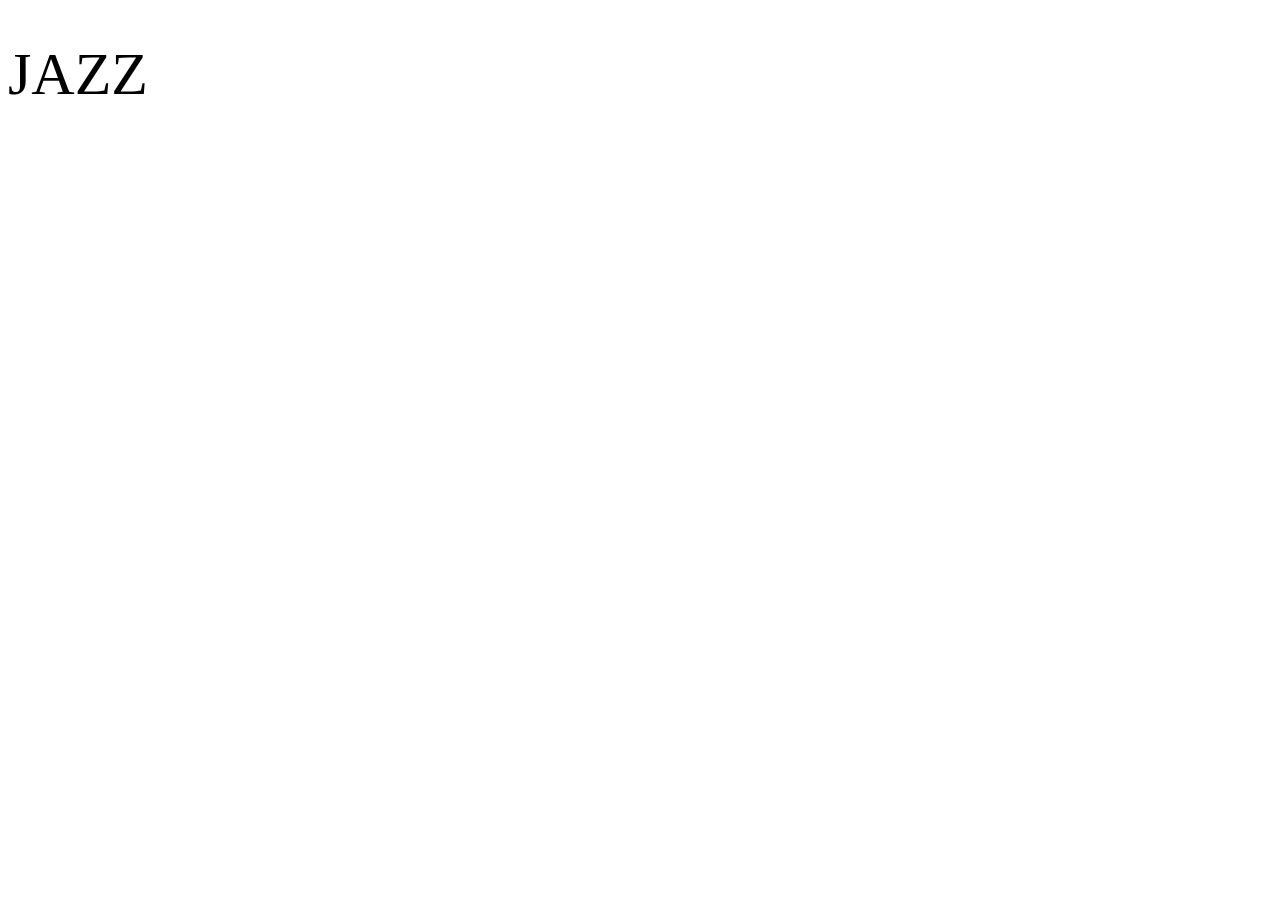
==== index.html @ 22d98392 "font test and css root" ====
<!doctype html>
<html lang="en">
<head>
    <meta charset="UTF-8">
    <meta name="viewport"
          content="width=device-width, user-scalable=no, initial-scale=1.0, maximum-scale=1.0, minimum-scale=1.0">
    <meta http-equiv="X-UA-Compatible" content="ie=edge">
    <link href="https://fonts.googleapis.com/css?family=Elsie|Elsie+Swash+Caps|Montserrat" rel="stylesheet">
    <link rel="stylesheet" href="css/style.css">
    <title>Home Page</title>
</head>
<body>
    <h1>JAZZ</h1>

<script src=""></script>
</body>
</html>
---- css/style.css ----
/***  ROOT  ***/
:root {
    /* Colors */
    --accent-color-dark-yellow: #bfa14f;
    --accent-color-purple: #642869;
    --accent-color-light-grey: #f3f3f3;
    --accent-color-dark-grey: #464869;
    --accent-color-black: #161622;
    /* Typefaces */
    --display-font: 'CHICAGO moonshine demo', cursive;
    --title-font: 'Elsie','Elsie Swash Caps', cursive;
    --text-font: 'Montserrat', sans-serif;
    --src: url(../fonts/chicagomoonshinedemo-Regular.ttf),
}

h1{
    font-family:  var(--display-font);
    font-size: 60px;
    font-weight: 100;
}
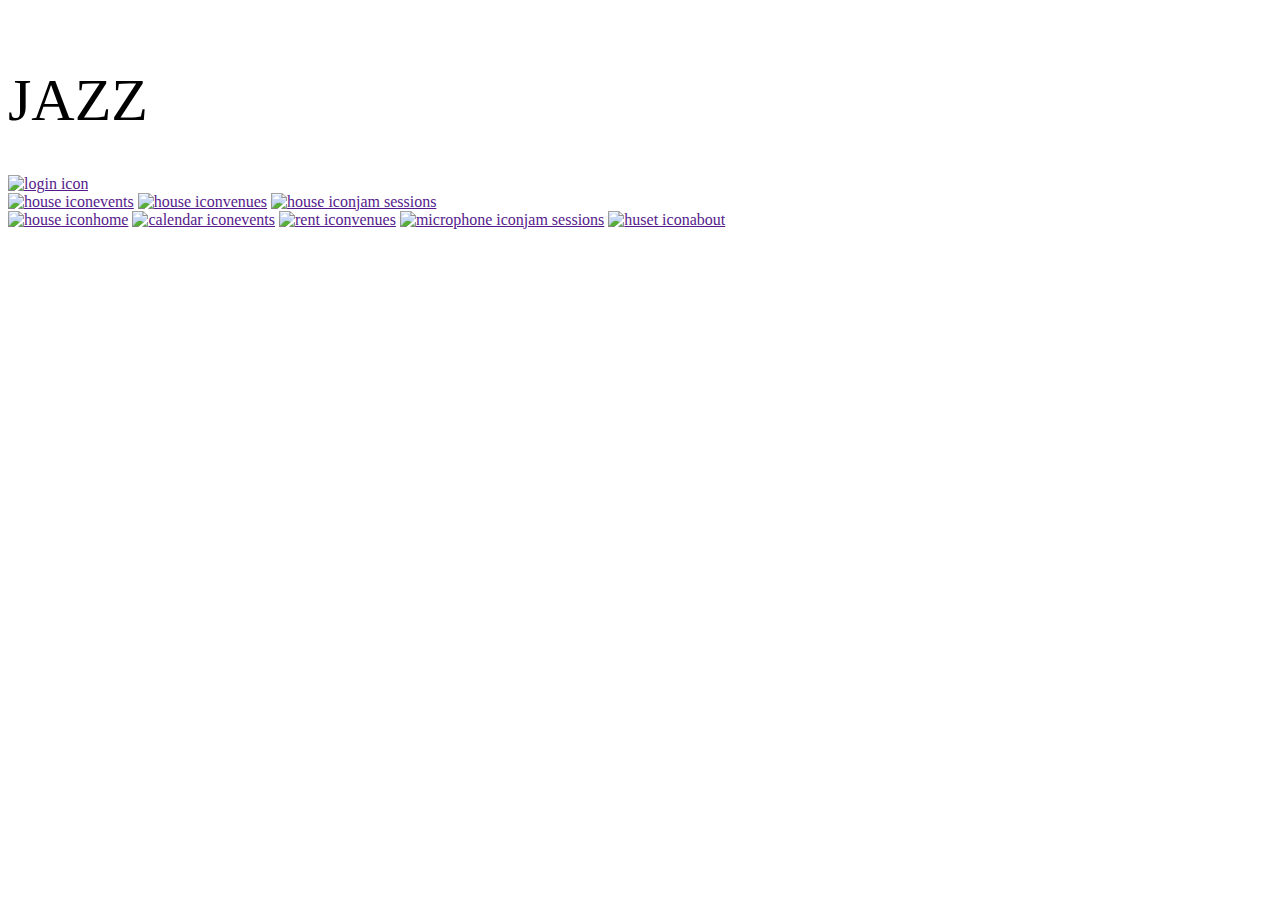
==== commit 114d4a26: "home html and color css" ====
--- a/index.html
+++ b/index.html
@@ -10,8 +10,26 @@
     <title>Home Page</title>
 </head>
 <body>
-    <h1>JAZZ</h1>
-
+    <header>
+        <img src="">
+        <img src="">
+        <h1>JAZZ</h1>
+        <a href=""><img src="" alt="login icon"></a>
+    </header>
+    <main>
+        <a href=""><img src="" alt="house icon">events</a>
+        <a href=""><img src="" alt="house icon">venues</a>
+        <a href=""><img src="" alt="house icon">jam sessions</a>
+    </main>
+    <aside>
+        <nav>
+            <a href=""><img src="" alt="house icon">home</a>
+            <a href=""><img src="" alt="calendar icon">events</a>
+            <a href=""><img src="" alt="rent icon">venues</a>
+            <a href=""><img src="" alt="microphone icon">jam sessions</a>
+            <a href=""><img src="" alt="huset icon">about</a>
+        </nav>
+    </aside>
 <script src=""></script>
 </body>
 </html>--- a/css/style.css
+++ b/css/style.css
@@ -1,11 +1,12 @@
 /***  ROOT  ***/
 :root {
     /* Colors */
-    --accent-color-dark-yellow: #bfa14f;
-    --accent-color-purple: #642869;
-    --accent-color-light-grey: #f3f3f3;
-    --accent-color-dark-grey: #464869;
-    --accent-color-black: #161622;
+    --accent-color-brass: #bfa14f;
+    --accent-color-vanila: #d8d1c1;
+    --accent-color-peacock: #4b7174;
+    --accent-color-dark-blue: #211e3d;
+    --accent-color-cream: #efe9dc;
+    --
     /* Typefaces */
     --display-font: 'CHICAGO moonshine demo', cursive;
     --title-font: 'Elsie','Elsie Swash Caps', cursive;
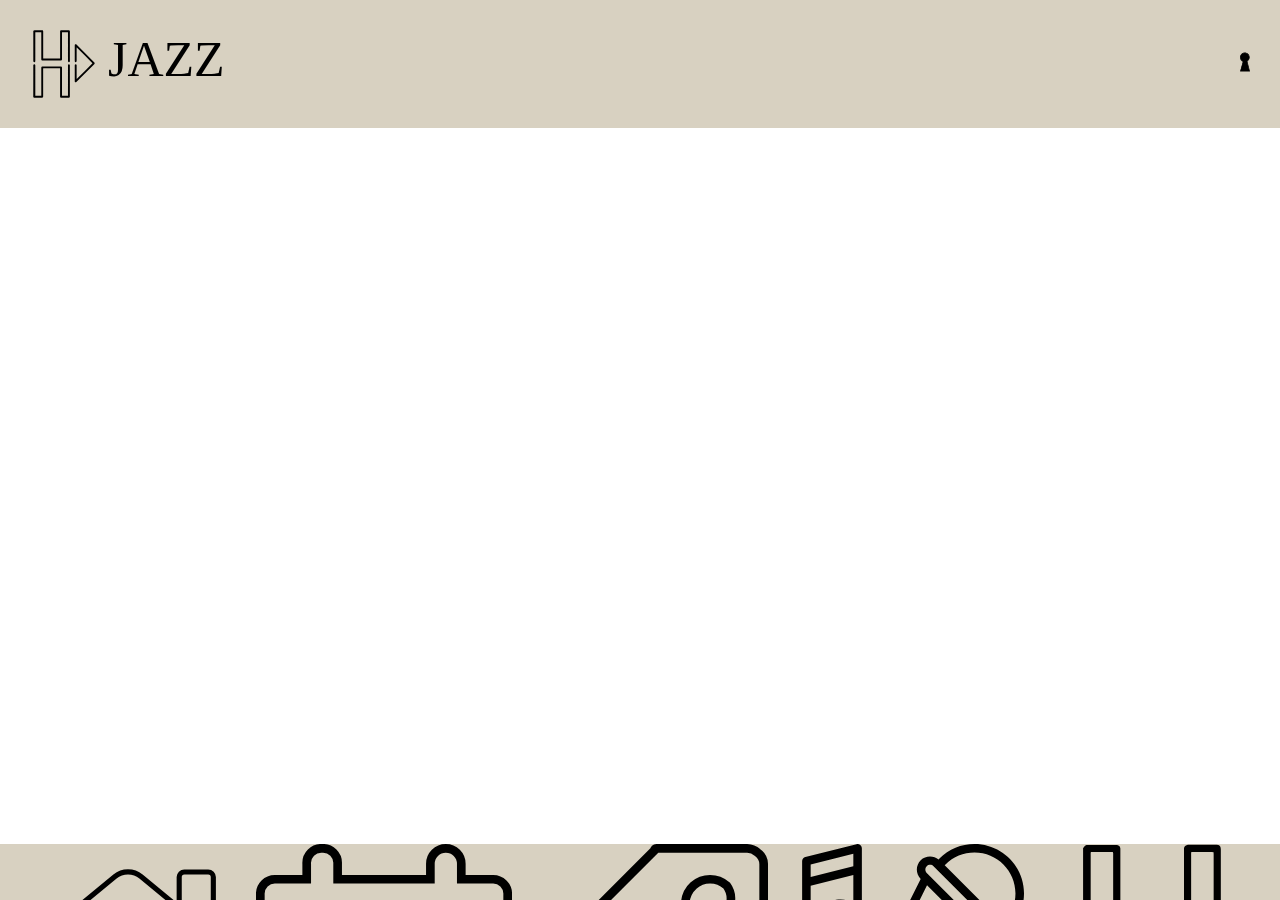
==== commit d1bd194a: "header homepage" ====
--- a/index.html
+++ b/index.html
@@ -11,10 +11,9 @@
 </head>
 <body>
     <header>
-        <img src="">
-        <img src="">
+        <img class="huset-h" src="images/huset-h-arrow-logo.svg" alt="huset H">
         <h1>JAZZ</h1>
-        <a href=""><img src="" alt="login icon"></a>
+        <a class="login-icon" href=""><img src="images/black-keyhole.svg" alt="login icon"></a>
     </header>
     <main>
         <a href=""><img src="" alt="house icon">events</a>
@@ -23,11 +22,11 @@
     </main>
     <aside>
         <nav>
-            <a href=""><img src="" alt="house icon">home</a>
-            <a href=""><img src="" alt="calendar icon">events</a>
-            <a href=""><img src="" alt="rent icon">venues</a>
-            <a href=""><img src="" alt="microphone icon">jam sessions</a>
-            <a href=""><img src="" alt="huset icon">about</a>
+            <a href=""><img src="images/home.svg" alt="house icon">home</a>
+            <a href=""><img src="images/calendar.svg" alt="calendar icon">events</a>
+            <a href=""><img src="images/price.svg" alt="rent icon">venues</a>
+            <a href=""><img src="images/jam.svg" alt="microphone icon">jam sessions</a>
+            <a href=""><img src="images/huset-h-logo.svg" alt="huset icon">about</a>
         </nav>
     </aside>
 <script src=""></script>
--- a/css/style.css
+++ b/css/style.css
@@ -6,7 +6,7 @@
     --accent-color-peacock: #4b7174;
     --accent-color-dark-blue: #211e3d;
     --accent-color-cream: #efe9dc;
-    --
+    --accent-color-black: #000000;
     /* Typefaces */
     --display-font: 'CHICAGO moonshine demo', cursive;
     --title-font: 'Elsie','Elsie Swash Caps', cursive;
@@ -14,8 +14,56 @@
     --src: url(../fonts/chicagomoonshinedemo-Regular.ttf),
 }
 
-h1{
+/*** general style ***/
+* {
+    box-sizing: border-box;
+    width: 100%;
+    margin: 0;
+}
+
+/*** HEADER HOMEPAGE***/
+header{
+    display:grid;
+    grid-template-columns: auto 1fr auto;
+    height: 128px;
+    background-color: var(--accent-color-vanila);
+    position: fixed;
+}
+header .huset-h{
+    grid-column: 1/2;
+    height: 68px;
+    width: 68px;
+    align-self: center;
+    margin: 0 0 0 30px;
+}
+header h1{
+    grid-column: 2/3;
     font-family:  var(--display-font);
-    font-size: 60px;
+    font-size: 50px;
     font-weight: 100;
+    align-self: center;
+    padding: 0 10px 10px 10px;
+}
+header .login-icon{
+    grid-column: 3/4;
+    align-self: center;
+    padding: 0 30px 0 20px;
+}
+header .login-icon img{
+    height: 20px;
+    width: 10px;
+}
+/*** MAIN HOMEPAGE***/
+
+
+/*** ASIDE HOMEPAGE***/
+aside{
+    bottom: 0;
+    position: fixed;
+    background-color: var(--accent-color-vanila);
+    height: 56px;
+}
+nav{
+    display: grid;
+    grid-template-columns: repeat(5 , 1fr);
 }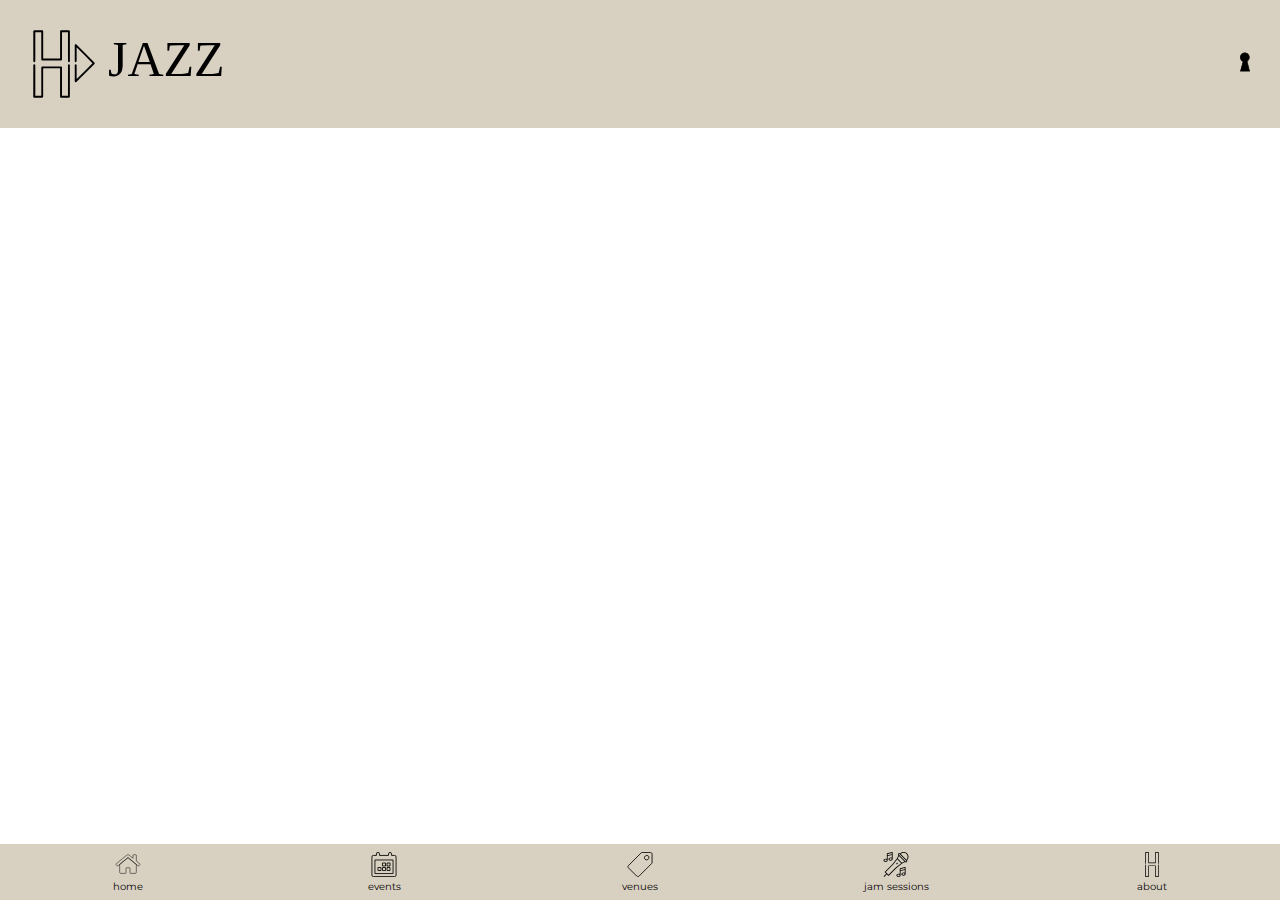
==== commit 8cad40c7: "menu app in all html" ====
--- a/index.html
+++ b/index.html
@@ -22,11 +22,11 @@
     </main>
     <aside>
         <nav>
-            <a href=""><img src="images/home.svg" alt="house icon">home</a>
-            <a href=""><img src="images/calendar.svg" alt="calendar icon">events</a>
-            <a href=""><img src="images/price.svg" alt="rent icon">venues</a>
-            <a href=""><img src="images/jam.svg" alt="microphone icon">jam sessions</a>
-            <a href=""><img src="images/huset-h-logo.svg" alt="huset icon">about</a>
+            <a href="index.html"><img src="images/home.svg" alt="house icon">home</a>
+            <a href="events.html"><img src="images/calendar.svg" alt="calendar icon">events</a>
+            <a href="venues.html"><img src="images/price.svg" alt="rent icon">venues</a>
+            <a href="jam.html"><img src="images/jam.svg" alt="microphone icon">jam sessions</a>
+            <a href="about.html"><img src="images/huset-h-logo.svg" alt="huset icon">about</a>
         </nav>
     </aside>
 <script src=""></script>
--- a/css/style.css
+++ b/css/style.css
@@ -11,7 +11,8 @@
     --display-font: 'CHICAGO moonshine demo', cursive;
     --title-font: 'Elsie','Elsie Swash Caps', cursive;
     --text-font: 'Montserrat', sans-serif;
-    --src: url(../fonts/chicagomoonshinedemo-Regular.ttf),
+    --src: url(../fonts/chicagomoonshinedemo-Regular.ttf);
+    --font-size-small: 10px;
 }
 
 /*** general style ***/
@@ -66,4 +67,15 @@
 nav{
     display: grid;
     grid-template-columns: repeat(5 , 1fr);
+    margin: 8px 0 8px 0;
+}
+nav a img{
+    height: 25px;
+}
+nav a{
+    text-decoration: none;
+    font-family: var(--text-font);
+    color: var(--accent-color-black);
+    font-size: var(--font-size-small);
+    text-align: center;
 }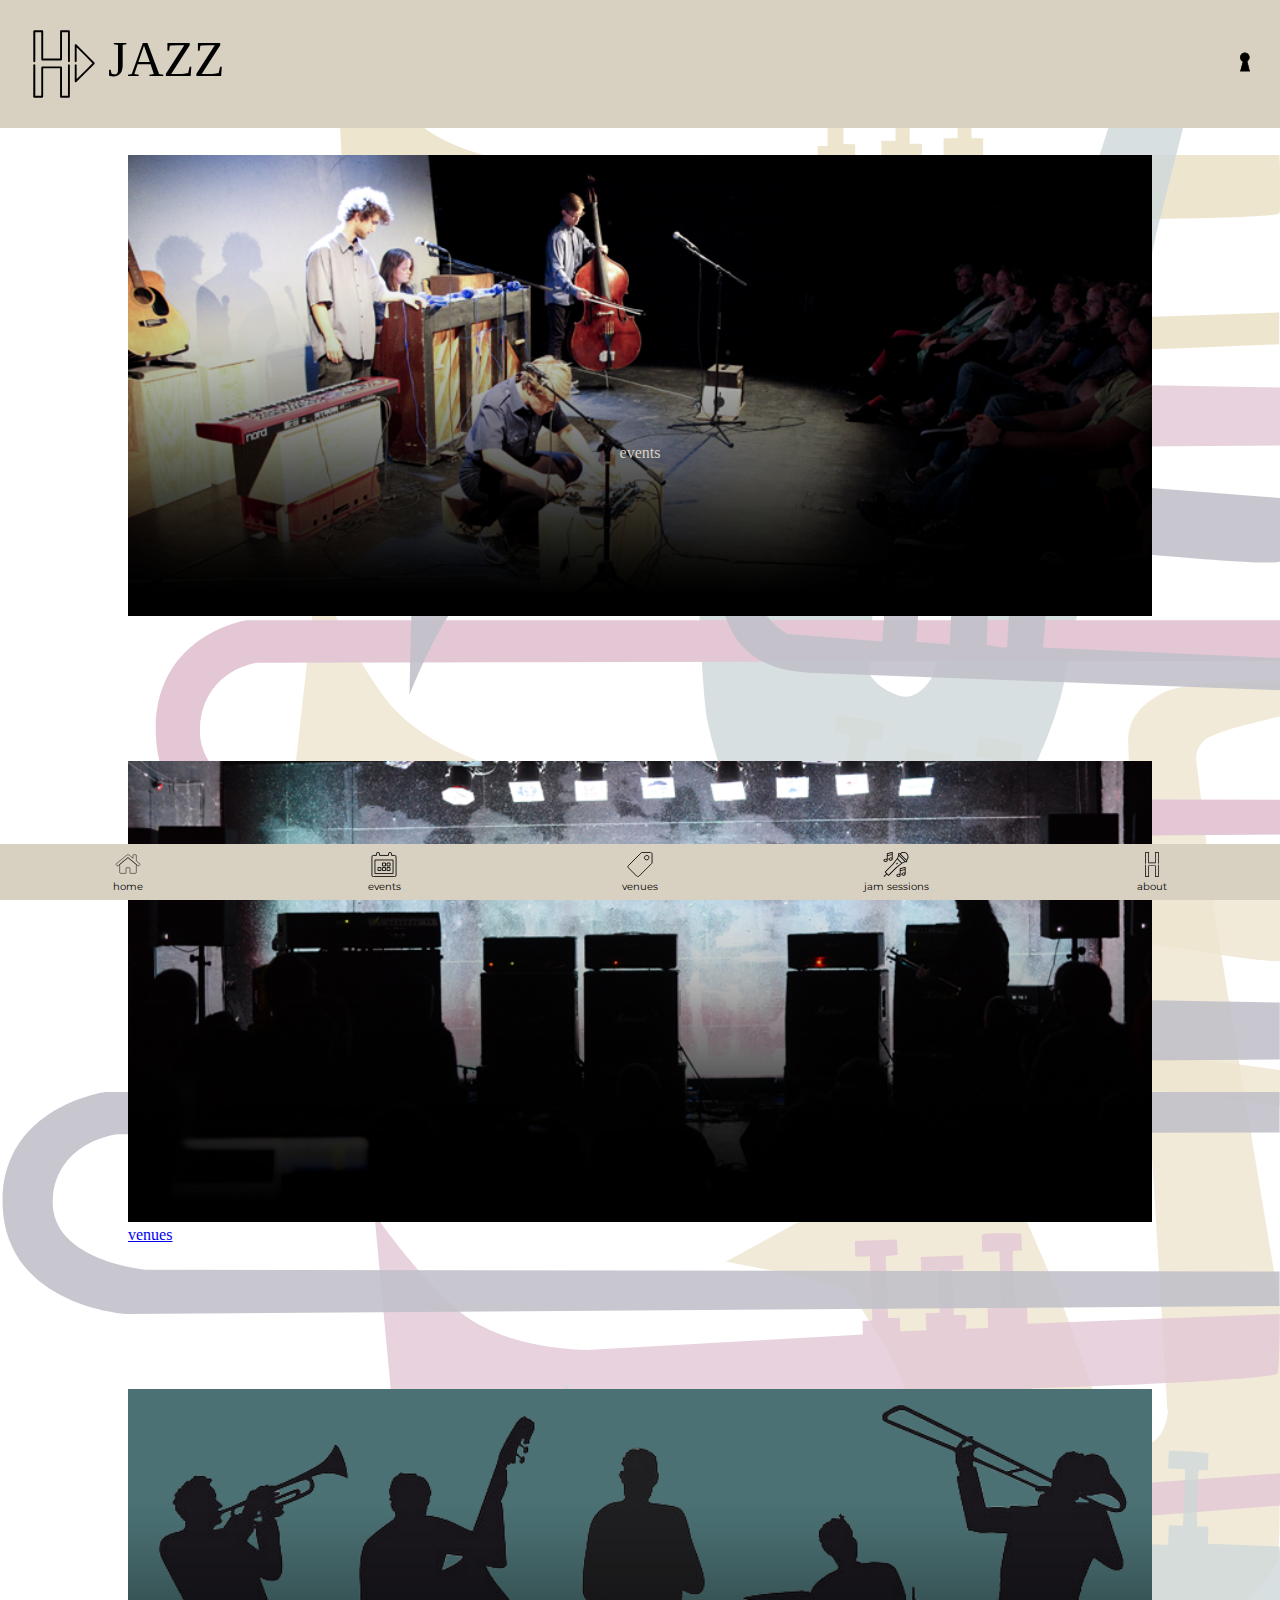
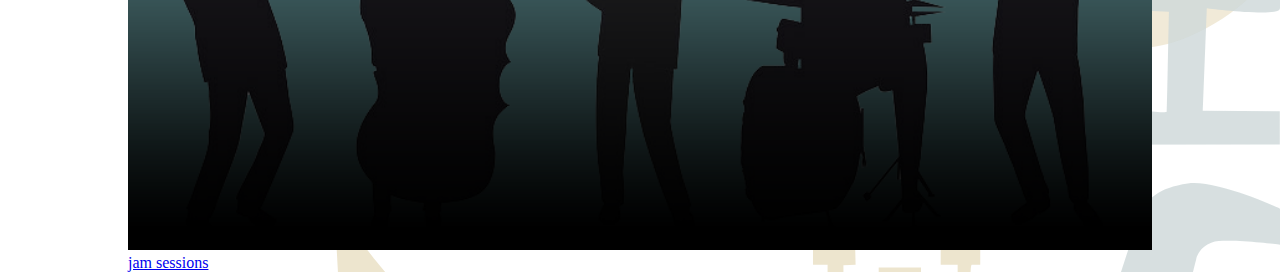
==== commit cbd6ab6b: "background and homepage hiperlinks" ====
--- a/index.html
+++ b/index.html
@@ -9,16 +9,16 @@
     <link rel="stylesheet" href="css/style.css">
     <title>Home Page</title>
 </head>
-<body>
+<body class="back">
     <header>
         <img class="huset-h" src="images/huset-h-arrow-logo.svg" alt="huset H">
         <h1>JAZZ</h1>
         <a class="login-icon" href=""><img src="images/black-keyhole.svg" alt="login icon"></a>
     </header>
-    <main>
-        <a href=""><img src="" alt="house icon">events</a>
-        <a href=""><img src="" alt="house icon">venues</a>
-        <a href=""><img src="" alt="house icon">jam sessions</a>
+    <main id="main-home">
+        <a class="btn-grid" href="events.html"><img src="images/events_824x371.png" alt="house icon"><span>events</span></a>
+        <a href="venues.html"><img src="images/venues_824x371.png" alt="house icon">venues</a>
+        <a href="jam.html"><img src="images/jam-session_824x371.png" alt="house icon">jam sessions</a>
     </main>
     <aside>
         <nav>
--- a/css/style.css
+++ b/css/style.css
@@ -22,9 +22,18 @@
     margin: 0;
 }
 
+
+/*** BACKGROUND ***/
+.back{
+    background: url("../images/jazz-background.svg") repeat;
+    background-size: cover;
+    height: 500px;
+}
+
+
 /*** HEADER HOMEPAGE***/
 header{
-    display:grid;
+    display: grid;
     grid-template-columns: auto 1fr auto;
     height: 128px;
     background-color: var(--accent-color-vanila);
@@ -54,7 +63,36 @@
     height: 20px;
     width: 10px;
 }
+
+
 /*** MAIN HOMEPAGE***/
+#main-home{
+    padding: 155px 10% 5% 10%;
+    display: grid;
+    grid-template-rows: 1fr 1fr 1fr;
+    grid-template-columns: 1fr;
+    grid-gap: 10%;
+}
+.btn-grid{
+    display: grid;
+    grid-template-rows: 1fr;
+    text-decoration: none;
+}
+.btn-grid span{
+    grid-row: 1/2;
+    grid-column: 1/2;
+    text-align: center;
+    align-self: flex-end;
+    padding-bottom: 15%;
+    font-family: var(--display-font);
+    color: var(--accent-color-vanila);
+
+}
+.btn-grid img{
+    grid-row: 1/2;
+    grid-column: 1/2;
+}
+
 
 
 /*** ASIDE HOMEPAGE***/
@@ -78,4 +116,20 @@
     color: var(--accent-color-black);
     font-size: var(--font-size-small);
     text-align: center;
-}+}
+
+
+
+/*** HEADER SUBPAGES***/
+.header-subpage{
+    height: 80px;
+
+}
+.header-subpage .huset-h{
+    height: 41px;
+    margin: 0 0 0 20px;
+}
+.header-subpage h1{
+    font-size: 35px;
+    padding: 0 10px 5px 0px;
+}
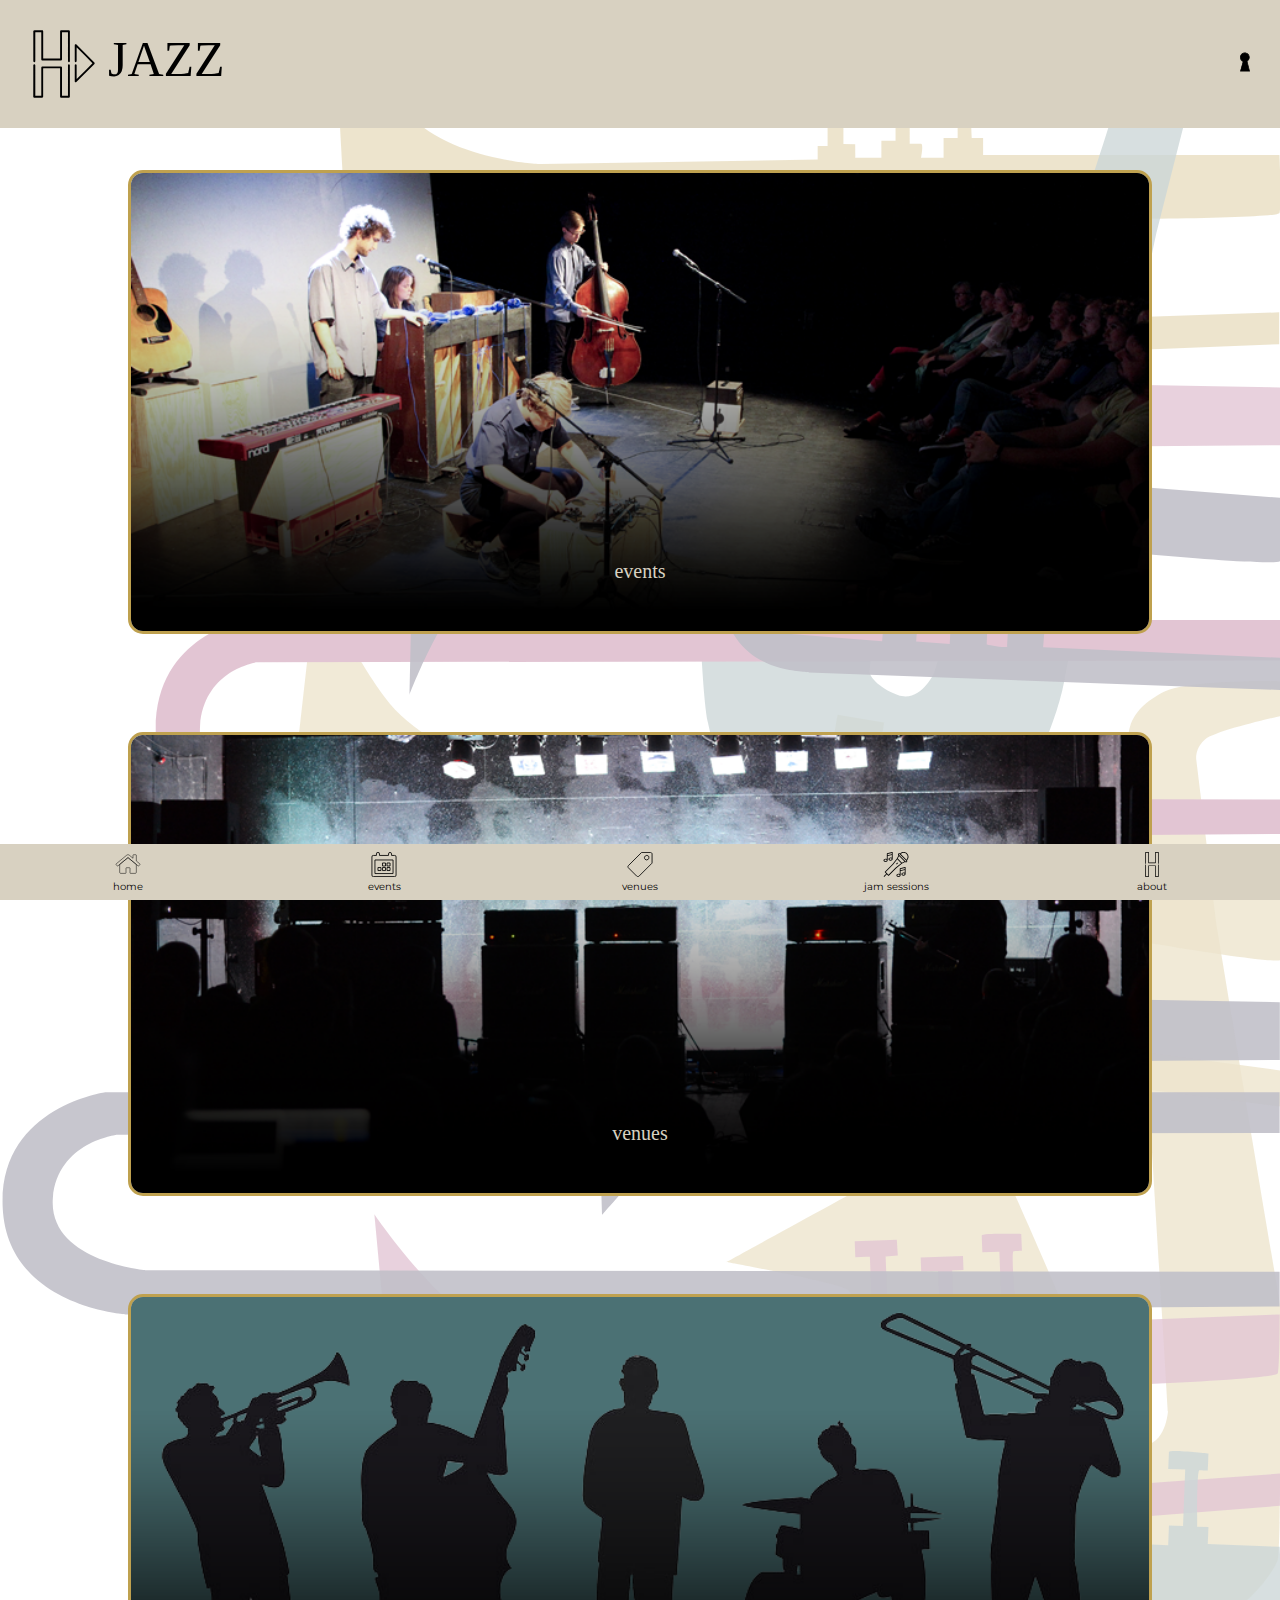
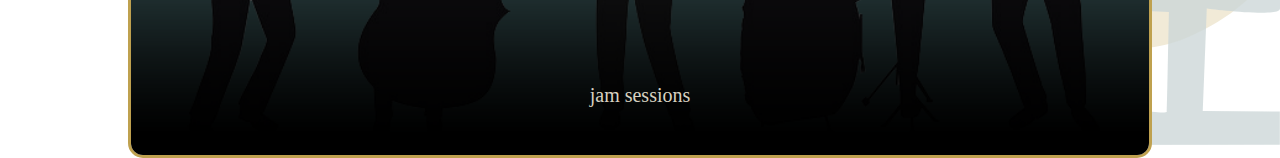
==== commit 2c44c797: "index page done mobile" ====
--- a/index.html
+++ b/index.html
@@ -17,8 +17,8 @@
     </header>
     <main id="main-home">
         <a class="btn-grid" href="events.html"><img src="images/events_824x371.png" alt="house icon"><span>events</span></a>
-        <a href="venues.html"><img src="images/venues_824x371.png" alt="house icon">venues</a>
-        <a href="jam.html"><img src="images/jam-session_824x371.png" alt="house icon">jam sessions</a>
+        <a class="btn-grid" href="venues.html"><img src="images/venues_824x371.png" alt="house icon"><span>venues</span></a>
+        <a class="btn-grid" href="jam.html"><img src="images/jam-session_824x371.png" alt="house icon"><span>jam sessions</span></a>
     </main>
     <aside>
         <nav>
--- a/css/style.css
+++ b/css/style.css
@@ -13,6 +13,7 @@
     --text-font: 'Montserrat', sans-serif;
     --src: url(../fonts/chicagomoonshinedemo-Regular.ttf);
     --font-size-small: 10px;
+    --font-size-title: 20px;
 }
 
 /*** general style ***/
@@ -64,14 +65,29 @@
     width: 10px;
 }
 
+/*** HEADER SUBPAGES***/
+.header-subpage{
+    height: 80px;
+
+}
+.header-subpage .huset-h{
+    height: 41px;
+    margin: 0 0 0 20px;
+}
+.header-subpage h1{
+    font-size: 35px;
+    padding: 0 10px 5px 0;
+}
+
+
 
 /*** MAIN HOMEPAGE***/
 #main-home{
-    padding: 155px 10% 5% 10%;
+    padding: 170px 10% 150px 10%;
     display: grid;
     grid-template-rows: 1fr 1fr 1fr;
     grid-template-columns: 1fr;
-    grid-gap: 10%;
+    grid-gap: 7%;
 }
 .btn-grid{
     display: grid;
@@ -83,19 +99,25 @@
     grid-column: 1/2;
     text-align: center;
     align-self: flex-end;
-    padding-bottom: 15%;
+    padding-bottom: 5%;
     font-family: var(--display-font);
     color: var(--accent-color-vanila);
-
+    font-size: var(--font-size-title);
 }
 .btn-grid img{
     grid-row: 1/2;
     grid-column: 1/2;
+    border: solid var(--accent-color-brass);
+    border-radius: 15px;
+    overflow: hidden;
 }
 
 
+/*** MAIN EVENTS PAGE***/
 
-/*** ASIDE HOMEPAGE***/
+
+
+/*** ASIDE All PAGES***/
 aside{
     bottom: 0;
     position: fixed;
@@ -120,16 +142,3 @@
 
 
 
-/*** HEADER SUBPAGES***/
-.header-subpage{
-    height: 80px;
-
-}
-.header-subpage .huset-h{
-    height: 41px;
-    margin: 0 0 0 20px;
-}
-.header-subpage h1{
-    font-size: 35px;
-    padding: 0 10px 5px 0px;
-}
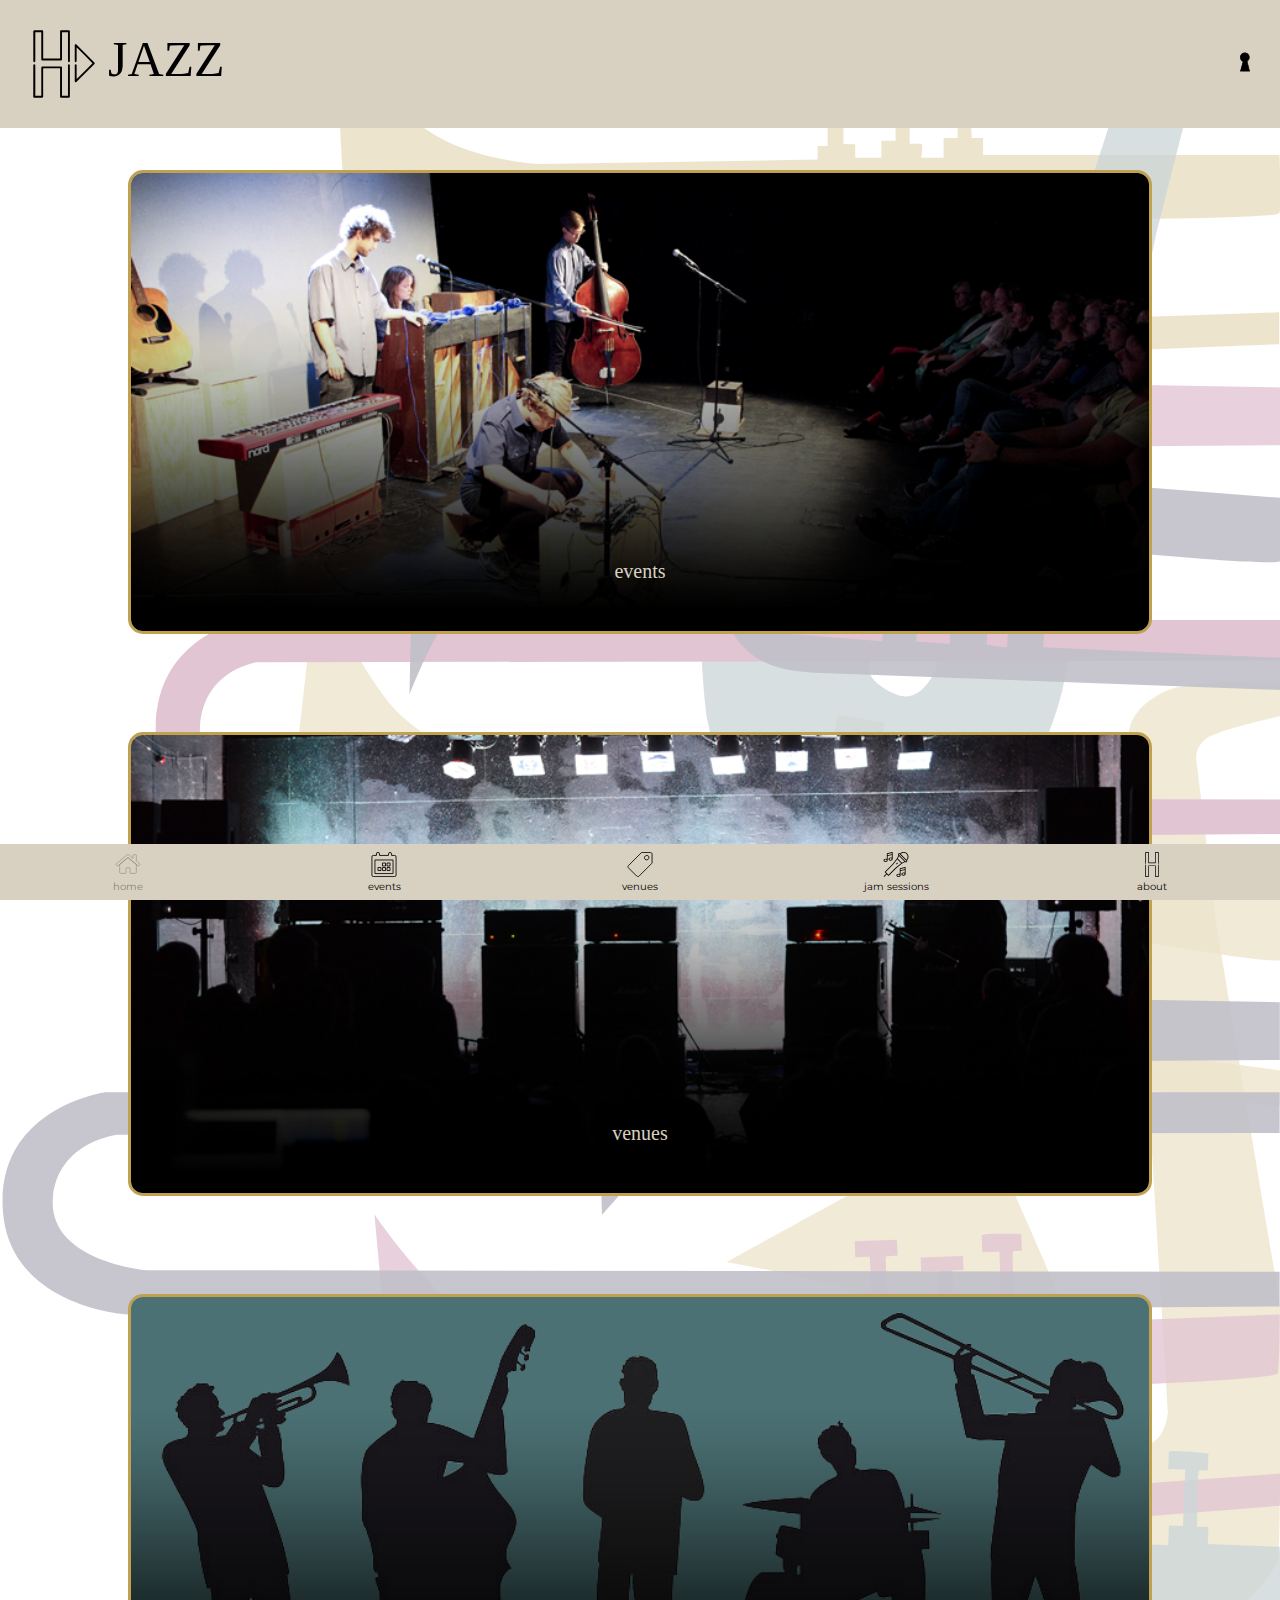
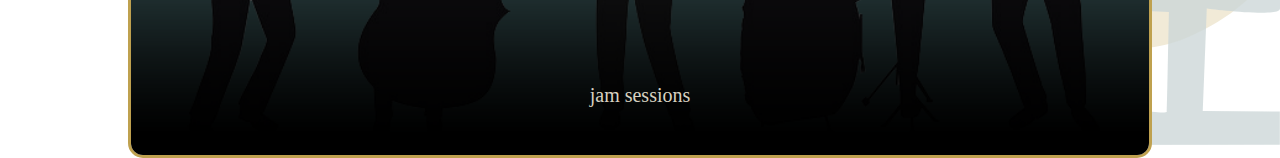
==== commit 4028821d: "current class" ====
--- a/index.html
+++ b/index.html
@@ -22,7 +22,7 @@
     </main>
     <aside>
         <nav>
-            <a href="index.html"><img src="images/home.svg" alt="house icon">home</a>
+            <a class="current" href="index.html"><img src="images/home.svg" alt="house icon">home</a>
             <a href="events.html"><img src="images/calendar.svg" alt="calendar icon">events</a>
             <a href="venues.html"><img src="images/price.svg" alt="rent icon">venues</a>
             <a href="jam.html"><img src="images/jam.svg" alt="microphone icon">jam sessions</a>
--- a/css/style.css
+++ b/css/style.css
@@ -8,19 +8,81 @@
     --accent-color-cream: #efe9dc;
     --accent-color-black: #000000;
     /* Typefaces */
-    --display-font: 'CHICAGO moonshine demo', cursive;
-    --title-font: 'Elsie','Elsie Swash Caps', cursive;
+    --display-font: 'CHICAGO moonshine demo', serif;
+    --title-font: 'Elsie','Elsie Swash Caps', serif;
     --text-font: 'Montserrat', sans-serif;
     --src: url(../fonts/chicagomoonshinedemo-Regular.ttf);
     --font-size-small: 10px;
     --font-size-title: 20px;
-}
-
-/*** general style ***/
+    --font-size-text1: 16px;
+    --font-size-body-text: 14px;
+}
+
+
+/*** GENERAL STYLE ***/
 * {
     box-sizing: border-box;
     width: 100%;
     margin: 0;
+    padding: 0;
+    text-decoration: none;
+}
+body{
+    margin: 0;
+}
+li{
+    list-style-type: none;
+}
+a{
+    text-decoration: none;
+}
+.current{
+    opacity: 0.4;
+}
+.dark-blue-titles{
+    font-family: var(--title-font);
+    font-size: var(--font-size-title);
+    color: var(--accent-color-dark-blue);
+    font-weight: 100;
+}
+.dark-blue-text{
+    font-family: var(--text-font);
+    font-size: var(--font-size-body-text);
+    color: var(--accent-color-dark-blue);
+}
+.dark-blue-text-serif{
+    font-family: var(--title-font);
+    font-size: var(--font-size-body-text);
+    color: var(--accent-color-dark-blue);
+}
+.p-events-vanilla{
+    text-align: right;
+    font-family: var(--title-font);
+    color: var(--accent-color-vanila);
+    font-size: var(--font-size-text1);
+    padding: 8px;
+}
+.title-yellow{
+    font-family: var(--title-font);
+    font-size: var(--font-size-title);
+    color: var(--accent-color-brass);
+    font-weight: 100;
+}
+.p-events-blue{
+    font-family: var(--title-font);
+    font-size: var(--font-size-text1);
+    color: var(--accent-color-peacock);
+    font-weight: 100;
+}
+.p-text-blue{
+    font-family: var(--text-font);
+    font-size: var(--font-size-body-text);
+    color: var(--accent-color-peacock);
+}
+.link-text{
+    font-family: var(--text-font);
+    font-size: var(--font-size-body-text);
+    color: var(--accent-color-brass);
 }
 
 
@@ -65,6 +127,7 @@
     width: 10px;
 }
 
+
 /*** HEADER SUBPAGES***/
 .header-subpage{
     height: 80px;
@@ -92,7 +155,6 @@
 .btn-grid{
     display: grid;
     grid-template-rows: 1fr;
-    text-decoration: none;
 }
 .btn-grid span{
     grid-row: 1/2;
@@ -114,10 +176,457 @@
 
 
 /*** MAIN EVENTS PAGE***/
-
-
-
-/*** ASIDE All PAGES***/
+main{
+    padding-top: 80px;
+}
+h2{
+    font-family: var(--display-font);
+    font-size: var(--font-size-title);
+    color: var(--accent-color-peacock);
+    text-align: center;
+    padding: 30px 0 50px 0;
+}
+#each-event{
+    display: grid;
+    grid-template-columns: 1fr;
+    padding: 0 30px 90px 30px;
+    grid-gap: 50px;
+}
+#each-event a{
+    display: grid;
+    grid-template-columns: 2fr 1fr 1fr;
+    grid-template-rows: 2fr 1fr;
+}
+#each-event a img{
+    grid-column: 1/-1;
+    grid-row: 1/-1;
+}
+#each-event a .date{
+    grid-column: 2/3;
+    grid-row: 1/2;
+    align-self: flex-start;
+}
+#each-event a .hour{
+    grid-column: 3/4;
+    grid-row: 1/2;
+    align-self: flex-start;
+}
+
+#each-event a div{
+    grid-column: 1/4;
+    grid-row: 2/3;
+    display: grid;
+    grid-template-columns: 4fr 1fr;
+    background-color: rgba(255, 255, 255, 0.9);
+    height: 30px;
+    align-self: center;
+}
+#each-event a div h3, #each-event a div p{
+    align-self: center;
+    padding-left: 10px;
+}
+
+
+
+/*** MAIN EVENT-DETAIL PAGE***/
+
+/*image and title*/
+.detail-article .grid-art-img{
+    display: grid;
+    grid-template-columns: 1fr;
+    grid-template-rows: 4fr 1fr;
+}
+
+.detail-article .artist-title{
+    text-align: left;
+    grid-column: 1/2;
+    grid-row: 2/3;
+    padding: 5px 0 5px 20px;
+    margin-bottom: 15px;
+    background-color: rgba(255, 255, 255, 0.9);
+    align-self: center;
+}
+.detail-article .feature-img{
+    grid-column: 1/2;
+    grid-row: 1/3;
+}
+/*main info grid*/
+.detail-article .main-info-grid{
+    display: grid;
+    grid-template-columns: 1fr 1fr 2fr;
+    grid-template-rows: 1fr 1fr;
+    padding: 5px 20px 40px 20px;
+}
+.detail-article .date{
+    grid-column: 1/2;
+    grid-row: 1/2;
+    padding-left: 0;
+}
+.detail-article .hour{
+    grid-column: 1/3;
+    grid-row: 1/2;
+    padding-left: 0;
+    text-align: center;
+}
+.detail-article .door-hour{
+    grid-column: 1/3;
+    grid-row: 2/3;
+    padding-left: 0;
+}
+.detail-article .venue{
+    grid-column: 3/4;
+    grid-row: 1/3;
+    text-align: right;
+    align-self: center;
+}
+/*button buy ticket*/
+.detail-article .buy-ticket{
+    display: flex;
+    flex-direction: row;
+    justify-content: center;
+}
+.btn-ticket{
+    font-family: var(--title-font);
+    font-size: var(--font-size-text1);
+    color: var(--accent-color-brass);
+    border: solid var(--accent-color-brass);
+    border-radius: 8px;
+    background-color: transparent;
+    padding: 5px 0 5px 0;
+    width:230px;
+    box-shadow: 3px 3px 10px rgba(0, 0, 0, 0.5);
+}
+/*price detail*/
+.detail-article .price-grid{
+    display:grid;
+    grid-template: 1fr 1fr/ 1fr;
+}
+.detail-article .price-grid .o-price, .detail-article .price-grid .free{
+    text-align: center;
+    padding: 10px 0 0 0;
+}
+.detail-article .price-grid .d-price{
+    text-align: center;
+}
+.detail-article .price-grid .access{
+    text-align: left;
+    padding: 30px 20px 5px 20px;
+}
+/*event description*/
+.detail-article .desc-grid{
+    background-color: var(--accent-color-cream);
+    display: grid;
+}
+.detail-article .desc-grid h3{
+    text-align: center;
+    padding: 20px 0 30px 0;
+}
+.detail-article .desc-grid p{
+    text-align: left;
+    padding: 0 10px 20px 10px;
+}
+/*artists biography*/
+.art-bio-grid{
+    display: grid;
+    padding: 20px 20px 0 20px;
+}
+.art-bio-grid h3{
+    text-align: center;
+    padding: 20px 0 10px 0;
+}
+.art-bio-grid .art-names,.art-bio-grid .apply-jam{
+    text-align: center;
+    padding: 0 0 20px 0;
+}
+.art-bio-grid .small-bio{
+    padding: 0 0 30px 0;
+}
+.art-bio-grid .small-bio p{
+    padding-bottom: 10px;
+}
+.art-bio-grid .small-bio p a{
+    text-decoration: none;
+    text-align: center;
+}
+
+/*artist social media*/
+.social-media-grid{
+    display: grid;
+    grid-template: 1fr 1fr/1fr 1fr;
+    background-color: var(--accent-color-cream);
+    padding: 20px 0 20px 0;
+}
+.social-media-grid .website{
+    grid-column: 1/3;
+    grid-row: 1/2;
+    display: grid;
+    grid-template: 1fr/ 30px auto;
+    justify-content: center;
+}
+.social-media-grid .link-face{
+    grid-column: 1/2;
+    grid-row: 2/3;
+    text-align: right;
+}
+.social-media-grid .link-inst{
+    grid-column: 2/3;
+    grid-row: 2/3;
+}
+.social-media-grid img{
+    width: 20px;
+    height: 20px;
+    margin: 0 5px 0 5px;
+}
+/*artist album*/
+.album-grid{
+    display: grid;
+    grid-template: 1fr/1fr;
+    padding: 30px 20px 90px 20px;
+}
+.album-grid h3{
+    text-align: center;
+    padding-bottom: 20px;
+}
+
+
+/*** MAIN VENUES PAGE***/
+#grid-venues{
+    display: grid;
+    grid-template-columns: 1fr;
+    padding: 0 20px 0 20px;
+    grid-gap: 30px;
+}
+#grid-venues .detail-venue{
+    display: grid;
+    grid-template: 1fr/ 1fr;
+    box-shadow: 3px 3px 10px rgba(0, 0, 0, 0.5);
+    border-radius: 15px;
+}
+#grid-venues .detail-venue img{
+    grid-column: 1/2;
+    grid-row: 1/2;
+    border: solid var(--accent-color-brass);
+    border-radius: 15px;
+}
+#grid-venues .detail-venue h3{
+    grid-column: 1/2;
+    grid-row: 1/2;
+    align-self: flex-end;
+    text-align: center;
+    font-family: var(--title-font);
+    font-size: var(--font-size-title);
+    color: var(--accent-color-vanila);
+    font-weight: 100;
+    z-index: 1;
+    padding-bottom: 20px;
+}
+
+
+/*** MAIN VENUE DETAIL***/
+
+/*venue main info*/
+.venue-main-info{
+    display: grid;
+    grid-template: repeat(5, auto)/ 1fr;
+}
+.venue-main-info h2{
+    padding: 10px 20px 3px 20px;
+    text-align: left;
+}
+.venue-main-info h3{
+    padding: 0 20px 30px 20px;
+}
+.venue-main-info .venue-text{
+    padding: 0 20px 30px 20px;
+}
+/*venue book contact*/
+.book-grid{
+    display: grid;
+    grid-template: repeat(4, auto)/ 1fr;
+    background-color: var(--accent-color-cream);
+    padding-bottom: 20px;
+}
+.book-grid h3{
+    text-align: center;
+    padding: 20px 0 20px 0;
+}
+.book-grid .grid-EO{
+    display: grid;
+    grid-template: 1fr/ 30px auto;
+    justify-content: center;
+    padding: 5px 0 5px 0;
+}
+.book-grid .grid-EO img{
+    width: 20px;
+}
+/*venue room and tech detail*/
+.grid-r-detail{
+    display: grid;
+    grid-template: auto 1fr/ 1fr;
+    padding-bottom: 20px;
+}
+.grid-r-detail h3{
+    text-align: center;
+    padding: 30px 0 20px 0;
+}
+.grid-r-detail ul li{
+    padding: 3px 20px 3px 20px;
+}
+.tech-box{
+    background-color: var(--accent-color-cream);
+    padding-bottom: 80px;
+}
+.tech-box ul .grid-li{
+    display: grid;
+    grid-template: 1fr/1fr 2fr;
+    padding: 10px 20px 10px 20px;
+}
+
+
+/*** JAM SESSIONS PAGE***/
+
+/*jam main image title*/
+.jam-title-grid{
+    display: grid;
+    grid-template: 1fr/1fr;
+    position: fixed;
+}
+.jam-title-grid img{
+    grid-column: 1/2;
+    grid-row: 1/2;
+    opacity: 0.9;
+}
+.jam-title-grid h2{
+    grid-column: 1/2;
+    grid-row: 1/2;
+    align-self: flex-end;
+    z-index: 1;
+    color: var(--accent-color-vanila);
+    padding: 0 0 20px 0;
+}
+/*jam main description*/
+.jam-info-grid{
+    display: grid;
+    background-color: var(--accent-color-cream);
+    padding: 20px 20px 20px 20px;
+    margin-top: 160px;
+}
+/*jam sessions grid*/
+.jam-session{
+    display: grid;
+    grid-template-columns: 1fr;
+    grid-gap: 30px;
+    padding: 30px 20px 90px 20px;
+}
+.jam-session article{
+    display: grid;
+    grid-template: 1fr 1fr 1fr/ 1fr 1fr;
+}
+.jam-session article .jam-place-hour{
+    grid-column: 1/3;
+    grid-row: 1/2;
+    display: grid;
+    grid-template: 1fr/ 1fr 1fr 1fr;
+    background-color: var(--accent-color-cream);
+    border: solid var(--accent-color-brass);
+    box-shadow: 3px 3px 10px rgba(0, 0, 0, 0.5);
+    padding: 10px 10px 10px 10px;
+}
+.jam-session article .jam-place-hour h3{
+    align-self: center;
+}
+.jam-session article .jam-place-hour p{
+    text-align: right;
+}
+.jam-session article .artists-box{
+    background-color: white;
+    border: solid 0.2px darkgray;
+    align-self: center;
+    justify-self: center;
+    padding: 15px 0 15px 0;
+    text-align: center;
+}
+.jam-session article img{
+    width: 14px;
+}
+
+
+/*** ABOUT HUSET PAGE***/
+.main-about-page{
+    padding-bottom: 58px;
+}
+
+/*main about info*/
+#about .main-about-grid{
+    display: grid;
+    grid-template: auto auto auto/ 1fr;
+}
+#about .main-about-grid h2{
+    padding-bottom: 20px;
+}
+#about .main-about-grid p{
+    padding: 0 20px 40px 20px;
+}
+/*official web huset*/
+.official-web-grid{
+    display: grid;
+    grid-template: 1fr 1fr/ 1fr;
+    background-color: var(--accent-color-cream);
+    padding: 20px 0 30px 0;
+}
+.official-web-grid .btn{
+    font-family: var(--title-font);
+    font-size: var(--font-size-text1);
+    color: var(--accent-color-brass);
+    border: solid var(--accent-color-brass);
+    border-radius: 8px;
+    background-color: white;
+    padding: 5px 0 5px 0;
+    width:230px;
+    box-shadow: 3px 3px 10px rgba(0, 0, 0, 0.5);
+}
+.official-web-grid p{
+    text-align: center;
+}
+.official-web-grid a{
+    text-align: center;
+}
+#about h3{
+    text-align: center;
+    padding: 30px 0 30px 0;
+}
+/*artists info*/
+.artist-info-grid{
+    display: grid;
+    grid-template-columns: 1fr;
+    grid-template-rows: repeat(12, auto);
+    padding: 0 20px 50px 20px;
+}
+.artist-info-grid p{
+    padding: 0 0 5px 0;
+}
+
+.artist-info-grid h4{
+    padding: 25px 0 7px 0;
+}
+.artist-info-grid a{
+    padding: 0 0 10px 0;
+}
+/*contacts grid*/
+#contacts{
+    display: grid;
+    grid-template: auto auto auto/1fr;
+    padding: 0 20px 40px 20px;
+}
+#contacts h3{
+    font-weight:bolder;
+    padding: 20px 0 5px 0;
+}
+#contacts ul li{
+    padding: 2px 0 2px 0;
+}
+
+/*** ASIDE NAV All PAGES***/
 aside{
     bottom: 0;
     position: fixed;
